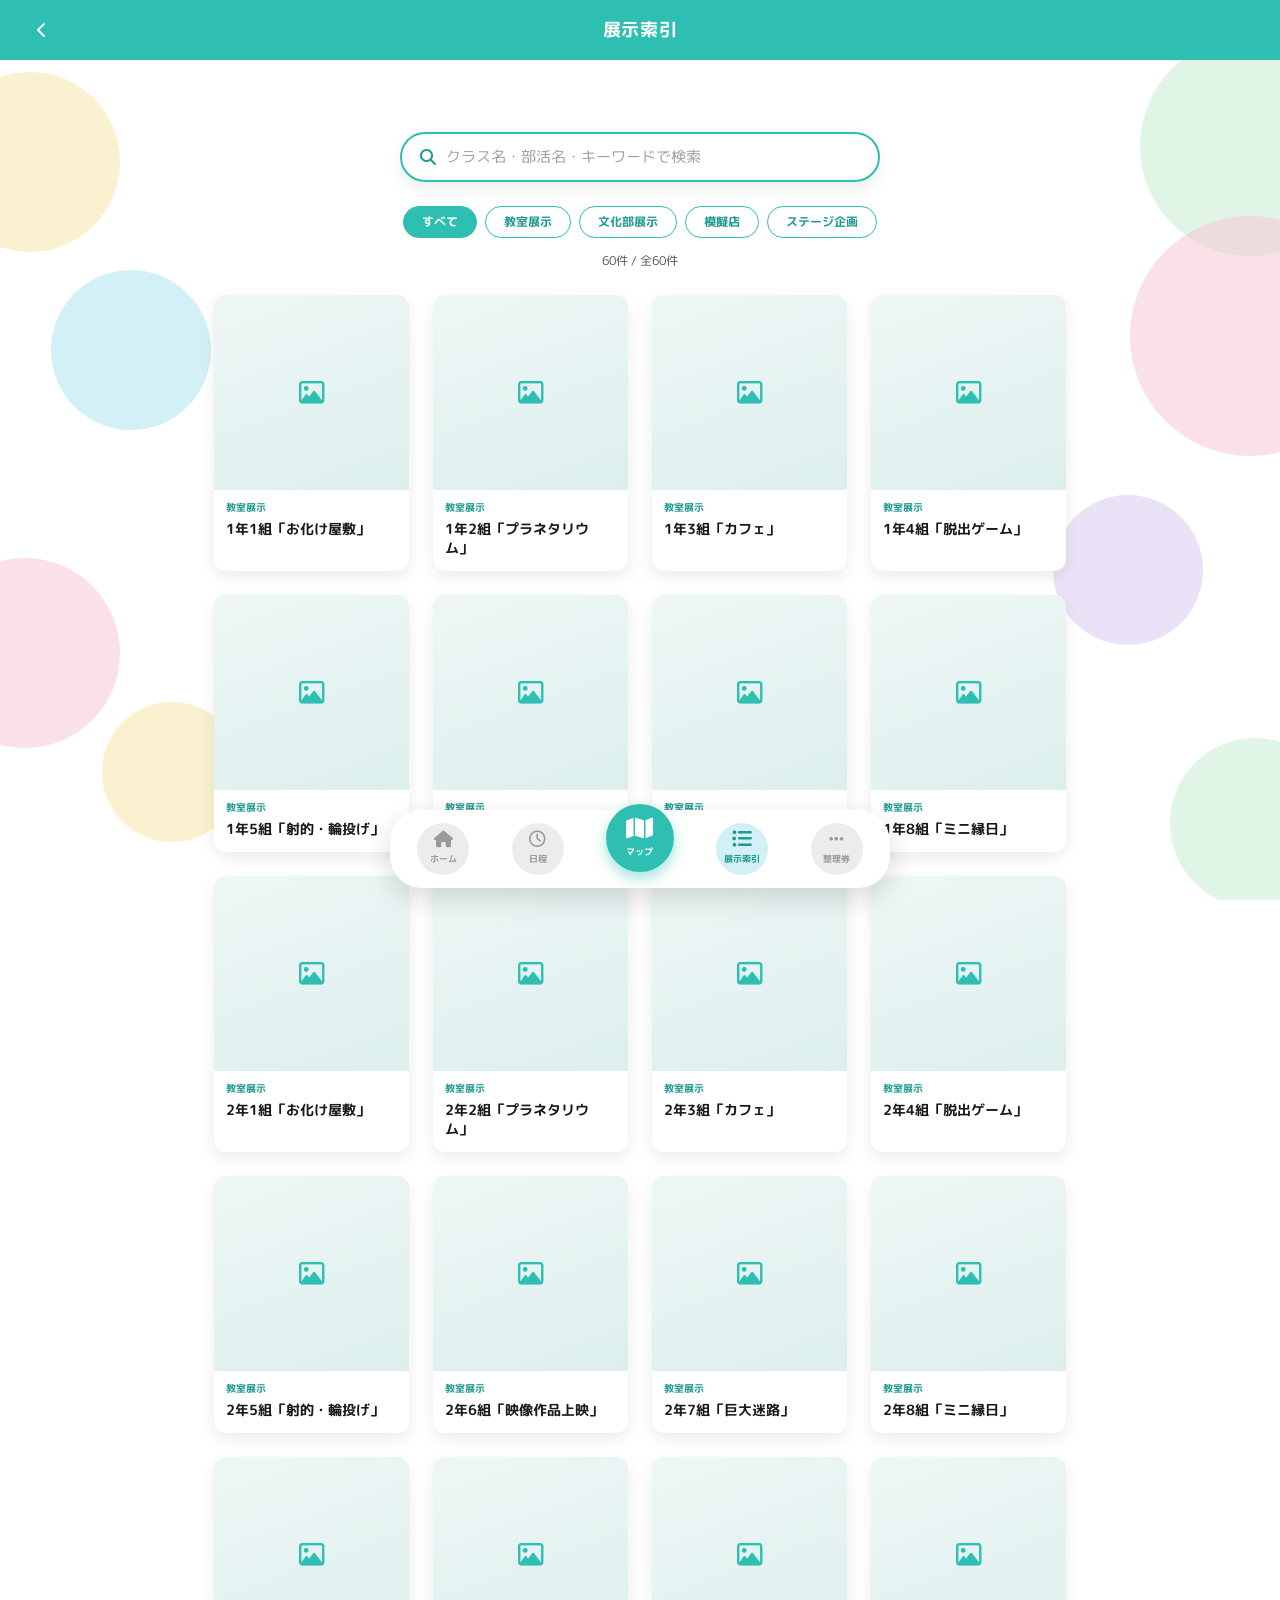
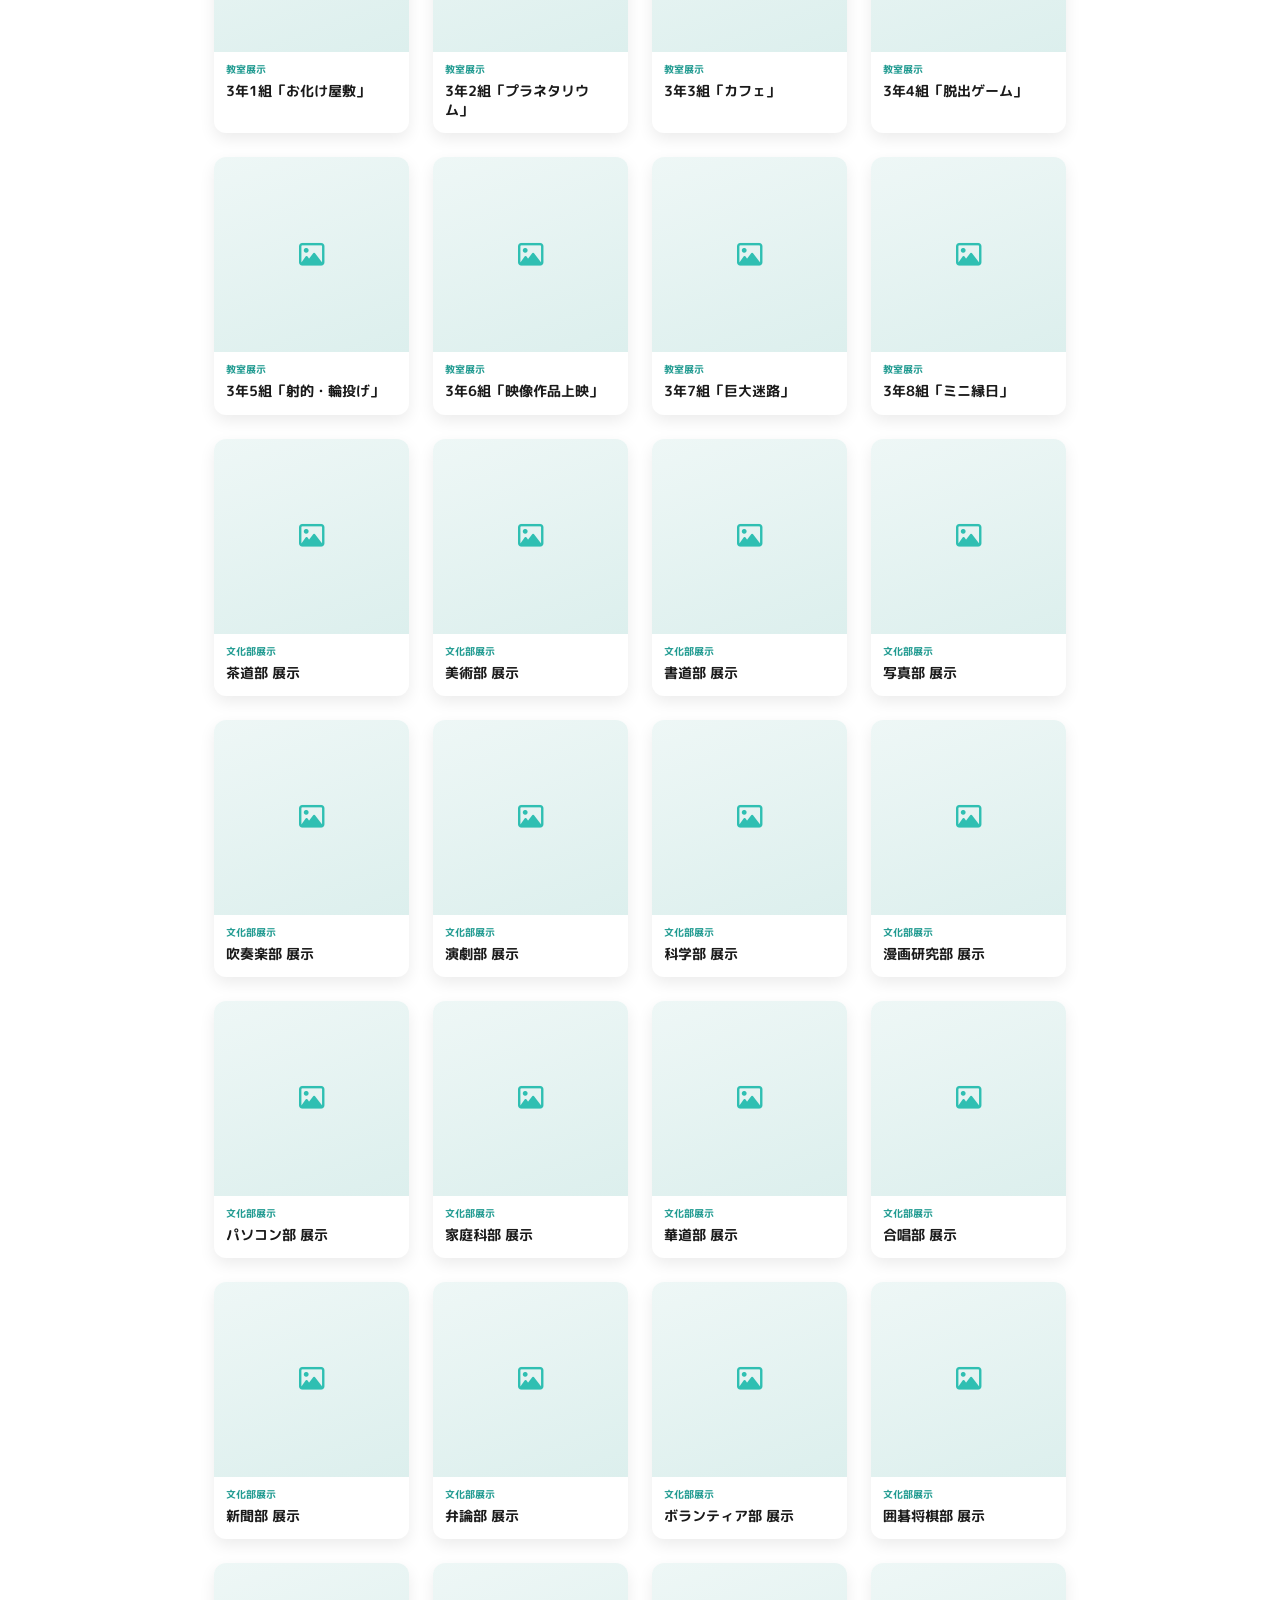
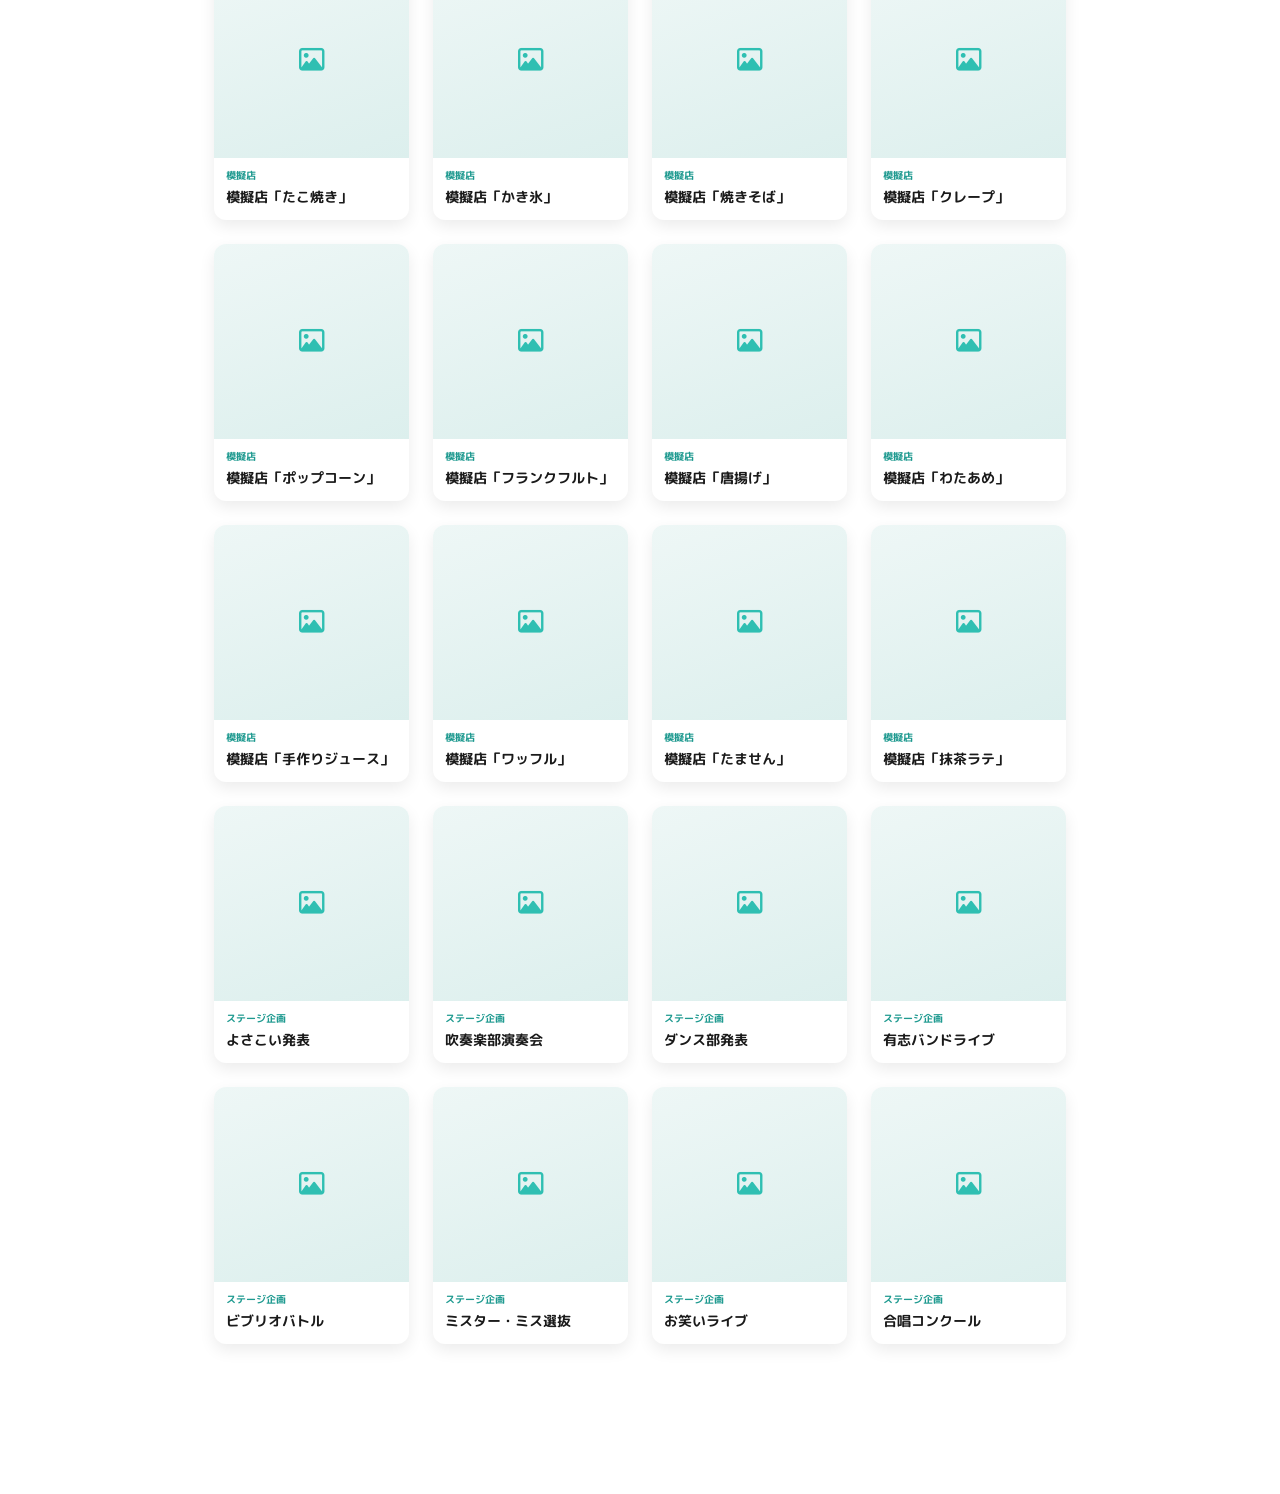
==== pages/exhibits.html @ 9ed609c9 "fagre" ====
<!DOCTYPE html>
<html lang="ja">
<head>
  <meta charset="UTF-8">
  <meta name="viewport" content="width=device-width, initial-scale=1.0, viewport-fit=cover">
  <title>展示索引 | 第78回 松柏祭</title>
  <meta name="description" content="第78回 松柏祭の展示・模擬店・ステージ企画の一覧です。クラス名や部活名、キーワードで検索できます。">

  <link rel="preconnect" href="https://fonts.googleapis.com">
  <link href="https://fonts.googleapis.com/css2?family=M+PLUS+Rounded+1c:wght@400;500;700;800&display=swap" rel="stylesheet">

  <link rel="stylesheet" href="https://cdnjs.cloudflare.com/ajax/libs/font-awesome/6.5.1/css/all.min.css">

  <!-- サイト共通スタイル(index.htmlと同じものを参照) -->
  <link rel="stylesheet" href="../css/style.css">
</head>
<body>

  <!-- ============ 背景装飾(半透明の丸・トップページと共通) ============ -->
  <div class="bg-decoration" aria-hidden="true">
    <span class="circle c1"></span>
    <span class="circle c2"></span>
    <span class="circle c3"></span>
    <span class="circle c4"></span>
    <span class="circle c5"></span>
    <span class="circle c6"></span>
    <span class="circle c7"></span>
    <span class="circle c8"></span>
  </div>

  <!-- ============ ページヘッダー(戻る導線+タイトル・常に画面上部に固定) ============ -->
  <header class="page-header">
    <a href="../index.html" class="page-header__back" aria-label="トップページに戻る">
      <i class="fa-solid fa-chevron-left"></i>
    </a>
    <p class="page-header__title">展示索引</p>
    <span class="page-header__spacer" aria-hidden="true"></span>
  </header>

  <div class="page-content">
    <main class="exhibits-page">

      <!-- ============ 検索・カテゴリー絞り込み ============ -->
      <section class="exhibits-search fade-in-section" aria-label="展示を検索">
        <label class="exhibits-search__box">
          <i class="fa-solid fa-magnifying-glass" aria-hidden="true"></i>
          <input
            type="search"
            id="exhibit-search-input"
            placeholder="クラス名・部活名・キーワードで検索"
            aria-label="展示・模擬店・ステージ企画を検索"
          >
        </label>

        <!-- カテゴリーチップはJSで自動生成(すべて/教室展示/文化部展示/模擬店/ステージ企画) -->
        <div class="exhibits-filter" id="exhibit-filter-chips"></div>

        <p class="exhibits-search__count" id="exhibit-result-count" aria-live="polite"></p>
      </section>

      <!-- ============ タイル一覧(60件・写真+タイトル) ============ -->
      <section class="exhibits-grid-section fade-in-section" aria-label="展示一覧">
        <div class="exhibits-grid" id="exhibits-grid">
          <!-- JS(exhibits.js)がここにタイルを描画します -->
        </div>
        <p class="exhibits-empty" id="exhibits-empty" hidden>
          該当する展示が見つかりませんでした。キーワードを変えてお試しください。
        </p>
      </section>
    </main>
  </div>

  <!-- ============ 詳細モーダル(タイルタップで表示) ============ -->
  <div class="exhibit-modal" id="exhibit-modal" aria-hidden="true">
    <div class="exhibit-modal__backdrop" data-close-modal></div>
    <div class="exhibit-modal__panel" role="dialog" aria-modal="true" aria-labelledby="exhibit-modal-title">
      <button class="exhibit-modal__close" type="button" data-close-modal aria-label="閉じる">
        <i class="fa-solid fa-xmark"></i>
      </button>

      <div class="exhibit-modal__image" aria-hidden="true">
        <i class="fa-regular fa-image"></i>
      </div>

      <p class="exhibit-modal__tag" id="exhibit-modal-tag"></p>
      <h2 class="exhibit-modal__title" id="exhibit-modal-title"></h2>
      <p class="exhibit-modal__location" id="exhibit-modal-location"></p>
      <p class="exhibit-modal__desc" id="exhibit-modal-desc"></p>

      <!-- マップページ側の実装完了後、?spot=id を読み取って該当ピンを開く想定 -->
      <a class="exhibit-modal__map-link" id="exhibit-modal-map-link" href="map.html">
        <i class="fa-solid fa-map-location-dot"></i>
        マップで場所を見る
      </a>
    </div>
  </div>

  <!-- ============ 下部タブバー(トップページと共通・「展示索引」をアクティブに) ============ -->
  <nav class="tab-bar" aria-label="下部ナビゲーション">
    <a href="../index.html#hero" class="tab-item" data-tab="home">
      <i class="fa-solid fa-house"></i>
      <span>ホーム</span>
    </a>
    <a href="timetable.html" class="tab-item" data-tab="timetable">
      <i class="fa-regular fa-clock"></i>
      <span>日程</span>
    </a>
    <a href="map.html" class="tab-item tab-item--center" data-tab="map">
      <i class="fa-solid fa-map"></i>
      <span>マップ</span>
    </a>
    <a href="exhibits.html" class="tab-item is-active" data-tab="exhibits">
      <i class="fa-solid fa-list-ul"></i>
      <span>展示索引</span>
    </a>
    <a href="news.html" class="tab-item" data-tab="more">
      <i class="fa-solid fa-ellipsis"></i>
      <span>整理券</span>
    </a>
  </nav>

  <script src="../js/script.js"></script>
  <script src="../js/exhibits-data.js"></script>
  <script src="../js/exhibits.js"></script>
</body>
</html>
---- css/style.css ----
/* ============================================================
   松柏祭 案内サイト スタイルシート
   構成: 変数定義 → リセット → 共通パーツ → セクション別 → タブバー
         → モーダル → アニメーション → レスポンシブ
   ============================================================ */

/* ---------- 1. カラー・変数定義( :root で一元管理 ) ---------- */
:root {
  /* ベースカラー */
  --color-bg: #ffffff;
  --color-text: #1a1a1a;
  --color-text-sub: #555555;

  /* アクセント(ターコイズグリーン) */
  --color-accent: #2fbfb2;
  --color-accent-dark: #1f9a90;
  --color-accent-light: #7fd9d1;

  /* パステルカラー(装飾の丸用) */
  --pastel-yellow: #f5e6a8;
  --pastel-pink:   #f6c9d6;
  --pastel-blue:   #ade3ef;
  --pastel-purple: #d9cdf0;
  --pastel-green:  #c8edd1;

  /* Hero背景ストライプ専用カラー(指定画像から抽出した10色を左から順に) */
  --stripe-1: #f9f1d3;
  --stripe-2: #d4d3f9;
  --stripe-3: #f9d3f1;
  --stripe-4: #f9edd3;
  --stripe-5: #f8f9d3;
  --stripe-6: #d3f9d5;
  --stripe-7: #d3f2f9;
  --stripe-8: #e7d3f9;
  --stripe-9: #f9d3ec;
  --stripe-10: #f9d3d3;

  /* 半透明版(背景の丸用) */
  --pastel-yellow-t: rgba(245, 230, 168, 0.55);
  --pastel-pink-t:   rgba(246, 201, 214, 0.55);
  --pastel-blue-t:   rgba(173, 227, 239, 0.55);
  --pastel-purple-t: rgba(217, 205, 240, 0.55);
  --pastel-green-t:  rgba(200, 237, 209, 0.55);

  /* 影・角丸・余白 */
  --radius-s: 12px;
  --radius-m: 20px;
  --radius-l: 32px;
  --shadow-soft: 0 6px 16px rgba(0, 0, 0, 0.08);
  --shadow-strong: 0 10px 28px rgba(0, 0, 0, 0.14);
  --space-s: 12px;
  --space-m: 24px;
  --space-l: 48px;

  /* タブバーの高さ(コンテンツの下部余白計算に使用) */
  --tabbar-height: 78px;

  /* フォント */
  --font-heading: 'M PLUS Rounded 1c', 'Hiragino Maru Gothic ProN', sans-serif;
  --font-body: 'M PLUS Rounded 1c', 'Hiragino Kaku Gothic ProN', sans-serif;
}

/* ---------- 2. リセット ---------- */
* {
  margin: 0;
  padding: 0;
  box-sizing: border-box;
}

html {
  scroll-behavior: smooth;
  height: 100%;
}

/* sticky footer パターン:コンテンツが短くてもフッターが画面最下部に張り付く */
body {
  display: flex;
  flex-direction: column;
  min-height: 100%;
  font-family: var(--font-body);
  color: var(--color-text);
  background-color: var(--color-bg);
  line-height: 1.7;
  overflow-x: hidden;
}

/* main を伸縮させることでフッターを常に下端に押し出す */
.page-content {
  flex: 1 0 auto;
}

a {
  text-decoration: none;
  color: inherit;
}

button {
  font-family: inherit;
  border: none;
  background: none;
  cursor: pointer;
}

img {
  max-width: 100%;
  display: block;
}

ul {
  list-style: none;
}

/* ---------- 3. 起動時スプラッシュ ---------- */
.splash {
  position: fixed;
  inset: 0;
  z-index: 300;
  display: flex;
  flex-direction: column;
  align-items: center;
  padding: var(--space-l) var(--space-m) var(--space-m);
  background: var(--color-bg);
  opacity: 1;
  visibility: visible;
  transition: opacity 1.4s ease, visibility 1.4s ease;
}

.splash__logo {
  animation: none;
}

.splash.is-hidden {
  opacity: 0;
  visibility: hidden;
  pointer-events: none;
}

body.is-splash-active {
  overflow: hidden;
  height: 100%;
}

/* ---------- 4. 背景の半透明の丸(装飾) ---------- */
.bg-decoration {
  position: fixed;
  inset: 0;
  z-index: -1;
  overflow: hidden;
  pointer-events: none;
}

.bg-decoration .circle {
  position: absolute;
  border-radius: 50%;
  filter: blur(0.5px);
}

.bg-decoration .c1 { width: 180px; height: 180px; top: 8%;  left: -60px; background: var(--pastel-yellow-t); }
.bg-decoration .c2 { width: 220px; height: 220px; top: 4%;  right: -80px; background: var(--pastel-green-t); }
.bg-decoration .c3 { width: 160px; height: 160px; top: 30%; left: 4%;   background: var(--pastel-blue-t); }
.bg-decoration .c4 { width: 240px; height: 240px; top: 24%; right: -90px; background: var(--pastel-pink-t); }
.bg-decoration .c5 { width: 150px; height: 150px; top: 55%; right: 6%;  background: var(--pastel-purple-t); }
.bg-decoration .c6 { width: 190px; height: 190px; top: 62%; left: -70px; background: var(--pastel-pink-t); }
.bg-decoration .c7 { width: 170px; height: 170px; top: 82%; right: -60px; background: var(--pastel-green-t); }
.bg-decoration .c8 { width: 140px; height: 140px; top: 78%; left: 8%;   background: var(--pastel-yellow-t); }

/* ---------- 5. Hero セクション ---------- */
.hero {
  position: relative;
  min-height: 100vh;
  display: flex;
  flex-direction: column;
  align-items: center;
  justify-content: space-between;
  overflow: hidden;
  padding: var(--space-l) var(--space-m) var(--space-m);
  text-align: center;
  background:
    linear-gradient(to bottom, rgba(255,255,255,0) 0%, rgba(255,255,255,0) 38%, var(--color-accent-light) 62%, var(--color-accent) 100%),
    repeating-linear-gradient(
      90deg,
      var(--stripe-1)  0%   10%,
      var(--stripe-2)  10%  20%,
      var(--stripe-3)  20%  30%,
      var(--stripe-4)  30%  40%,
      var(--stripe-5)  40%  50%,
      var(--stripe-6)  50%  60%,
      var(--stripe-7)  60%  70%,
      var(--stripe-8)  70%  80%,
      var(--stripe-9)  80%  90%,
      var(--stripe-10) 90%  100%
    );
}

.hero__logo {
  width: min(78vw, 680px);
  margin-top: var(--space-l);
  animation: fadeInDown 1s ease both;
}

.hero__scroll {
  display: flex;
  flex-direction: column;
  align-items: center;
  gap: -6px;
  color: #ffffff;
  margin: var(--space-m) 0;
}

.hero__scroll i {
  font-size: 1.6rem;
  animation: bounceDown 1.6s ease-in-out infinite;
  opacity: 0.9;
}
.hero__scroll i:nth-child(2) { animation-delay: 0.15s; }
.hero__scroll i:nth-child(3) { animation-delay: 0.3s; }

.hero__footer-bar {
  width: 100%;
  display: flex;
  align-items: center;
  gap: var(--space-s);
  color: #ffffff;
  font-weight: 700;
  padding: var(--space-s) var(--space-m);
}

.hero__footer-bar .badge {
  font-size: 0.8rem;
  padding: 4px 10px;
  border-radius: 999px;
}

.hero__footer-bar .title {
  font-size: 1.3rem;
  letter-spacing: 0.05em;
}

.hero__footer-bar.is-pinned {
  position: fixed;
  top: 0;
  left: 0;
  right: 0;
  z-index: 150;
  background: var(--color-accent);
}

/* ----------- 6. カウントダウン ----------- */
.countdown {
  text-align: center;
  padding: var(--space-l) var(--space-m) var(--space-m);
}

.countdown__label {
  display: inline-block;
  font-size: 1rem;
  font-weight: 700;
  color: var(--color-accent-dark);
  letter-spacing: 0.08em;
  margin-bottom: var(--space-m);
}

.countdown__card {
  position: relative;
  display: inline-flex;
  align-items: center;
  justify-content: center;
  margin: 0 auto;
  padding: var(--space-m) var(--space-l);
  background: linear-gradient(160deg, #ffffff 0%, var(--pastel-blue-t) 100%);
  border: 3px solid var(--color-accent);
  border-radius: var(--radius-l);
  box-shadow: var(--shadow-strong);
  animation: countdownGlow 3.2s ease-in-out infinite;
}

.countdown__number {
  display: flex;
  align-items: baseline;
  justify-content: center;
  gap: 6px;
  font-size: clamp(9rem, 34vw, 15rem);
  font-weight: 900;
  color: var(--color-accent-dark);
  line-height: 1;
  letter-spacing: -0.02em;
  text-shadow: 0 6px 0 rgba(31, 154, 144, 0.15);
}

.countdown__unit {
  font-size: 1.8rem;
  font-weight: 800;
  color: var(--color-text);
  align-self: flex-end;
  margin-bottom: 0.5rem;
}

/* ---------- 7. メニューボタン(タイムテーブル/マップ/展示) ---------- */
.menu-buttons {
  display: flex;
  justify-content: center;
  gap: var(--space-s);
  padding: var(--space-m);
  flex-wrap: wrap;
}

.menu-btn {
  display: flex;
  flex-direction: column;
  align-items: center;
  gap: 8px;
  width: 96px;
  padding: var(--space-s) 4px;
  background: #ffffff;
  border: 2px solid var(--color-accent);
  border-radius: var(--radius-m);
  box-shadow: var(--shadow-soft);
  color: var(--color-accent-dark);
  font-size: 0.78rem;
  font-weight: 700;
  transition: transform 0.2s ease, box-shadow 0.2s ease, background 0.2s ease;
}

.menu-btn i {
  font-size: 1.4rem;
}

.menu-btn:hover {
  background: var(--color-accent);
  color: #ffffff;
}


/* ---------- 7.5 主な日程 ----------- */
.schedule {
  padding: var(--space-l) var(--space-m) var(--space-m);
  text-align: center;
}

.schedule__grid {
  display: flex;
  flex-wrap: wrap;
  justify-content: center;
  gap: var(--space-l) var(--space-m);
  margin-top: var(--space-m);
  max-width: 720px;
  margin-left: auto;
  margin-right: auto;
}

.schedule__day {
  flex: 1 1 160px;
  max-width: 220px;
}

.schedule__date {
  font-size: 1.3rem;
  font-weight: 800;
  color: var(--color-text);
}

.schedule__note {
  font-size: 0.68rem;
  color: var(--color-text-sub);
  margin-bottom: var(--space-s);
}

.schedule__list {
  text-align: left;
}

.schedule__list li {
  position: relative;
  padding-left: 1.1em;
  font-weight: 700;
  font-size: 0.88rem;
  margin-bottom: 8px;
}

.schedule__list li::before {
  content: '・';
  position: absolute;
  left: 0;
}

/* ---------- 8. 全体テーマ / NEWS / SNS タイトルラベル(共通・アニメーションなし) ---------- */
.pill-btn {
  display: inline-block;
  padding: 10px 32px;
  background: var(--color-accent);
  color: #ffffff;
  font-weight: 700;
  font-size: 1rem;
  border-radius: var(--radius-s);
  box-shadow: var(--shadow-soft);
}

/* ---------- 8.5 全体テーマ セクション(常時表示・モーダル廃止) ---------- */
.theme-section {
  text-align: center;
  padding: var(--space-l) var(--space-m);
}

.theme-section__eyebrow {
  display: inline-block;
  font-size: 0.85rem;
  font-weight: 700;
  color: var(--color-accent-dark);
  background: var(--pastel-blue-t);
  padding: 6px 20px;
  border-radius: 999px;
  margin-bottom: var(--space-m);
}

.theme-section__body {
  display: flex;
  flex-direction: column;
  align-items: center;
  margin-top: var(--space-m);
}

.theme-section__logo {
  width: min(30vw, 130px);
  margin: 0 auto var(--space-m);
}

.theme-section__desc {
  max-width: 560px;
  margin: 0 auto;
  text-align: left;
  font-size: 0.9rem;
  color: var(--color-text-sub);
}

@media (min-width: 768px) {
  .theme-section__body {
    flex-direction: row;
    align-items: center;
    justify-content: center;
    gap: var(--space-l);
    text-align: left;
  }

  .theme-section__logo {
    flex: 0 0 auto;
    width: min(22vw, 220px);
    margin: 0;
  }

  .theme-section__desc {
    margin: 0;
  }
}

/* ---------- 8.6 NEWS セクション ---------- */
.news {
  text-align: center;
  padding: var(--space-l) var(--space-m);
}

.news__grid {
  display: flex;
  justify-content: center;
  flex-wrap: wrap;
  gap: var(--space-m);
  margin-top: var(--space-m);
}

.news__item {
  display: block;
  width: 130px;
  height: 130px;
  border: 2.5px solid var(--color-accent);
  border-radius: var(--radius-s);
  overflow: hidden;
  transition: transform 0.2s ease, box-shadow 0.2s ease;
}

.news__item:hover {
  transform: translateY(-4px);
  box-shadow: var(--shadow-soft);
}

.news__placeholder {
  display: block;
  width: 100%;
  height: 100%;
  background: #e6e6e6;
}

.news__viewall {
  display: inline-block;
  margin-top: var(--space-m);
  color: var(--color-text-sub);
  font-size: 0.82rem;
  font-weight: 700;
  text-decoration: underline;
  text-underline-offset: 3px;
}

/* ---------- 8.7 SNS・他 セクション ---------- */
.sns {
  text-align: center;
  padding: var(--space-l) var(--space-m);
}

.sns__grid {
  display: flex;
  justify-content: center;
  flex-wrap: wrap;
  gap: var(--space-l) var(--space-m);
  margin-top: var(--space-m);
}

.sns__item {
  display: flex;
  flex-direction: column;
  align-items: center;
  gap: 8px;
  width: 96px;
  color: var(--color-text);
}

.sns__icon {
  display: flex;
  align-items: center;
  justify-content: center;
  width: 64px;
  height: 64px;
  border-radius: 50%;
  color: #ffffff;
  font-size: 1.5rem;
  box-shadow: var(--shadow-soft);
  transition: transform 0.2s ease, box-shadow 0.2s ease;
}

.sns__item:hover .sns__icon {
  transform: translateY(-4px);
  box-shadow: var(--shadow-strong);
}

.sns__icon--school {
  background: #1f3a8f;
}

.sns__icon--junior {
  background: var(--color-accent-dark);
}

.sns__icon--capioneer {
  background: linear-gradient(45deg, #f58529, #dd2a7b, #8134af, #515bd4);
}

.sns__label {
  font-size: 0.68rem;
  font-weight: 700;
  line-height: 1.4;
}

/* ---------- 9. フッター ---------- */
.site-footer {
  flex-shrink: 0;
  margin: var(--space-l) var(--space-s) 0;
  background: var(--color-accent);
  color: #ffffff;
  border-radius: var(--radius-l) var(--radius-l) 0 0;
  padding: var(--space-l) var(--space-m) calc(var(--tabbar-height) + 24px);
  text-align: left;
}

.site-footer .footer-title {
  font-size: 1.3rem;
  font-weight: 700;
  margin-bottom: var(--space-s);
}

.site-footer .footer-links {
  display: flex;
  flex-wrap: wrap;
  gap: var(--space-m);
  font-size: 0.85rem;
  opacity: 0.9;
  margin-bottom: var(--space-m);
}

.site-footer .footer-copy {
  font-size: 0.75rem;
  opacity: 0.75;
}

/* ---------- 10. 下部タブバー ---------- */
.tab-bar {
  position: fixed;
  bottom: 0;
  left: 0;
  right: 0;
  height: var(--tabbar-height);
  background: #ffffff;
  border-radius: var(--radius-l) var(--radius-l) 0 0;
  box-shadow: 0 -4px 18px rgba(0, 0, 0, 0.08);
  display: flex;
  align-items: center;
  justify-content: space-around;
  z-index: 100;
  padding: 0 6px;
}

.tab-item {
  display: flex;
  flex-direction: column;
  align-items: center;
  justify-content: center;
  gap: 4px;
  width: 52px;
  height: 52px;
  border-radius: 50%;
  background: #ececec;
  color: #9a9a9a;
  font-size: 0.6rem;
  transition: all 0.25s ease;
}

.tab-item i {
  font-size: 1.05rem;
  transition: all 0.25s ease;
}

.tab-item span {
  font-size: 0.55rem;
  font-weight: 600;
}

.tab-item--center {
  width: 68px;
  height: 68px;
  background: var(--color-accent);
  color: #ffffff;
  margin-top: -22px;
  box-shadow: 0 6px 14px rgba(47, 191, 178, 0.45);
}

.tab-item--center i {
  font-size: 1.5rem;
}

.tab-item--center span {
  font-size: 0.58rem;
  color: #ffffff;
}

.tab-item.is-active:not(.tab-item--center) {
  background: var(--pastel-blue-t);
  color: var(--color-accent-dark);
}

.tab-item.is-active:not(.tab-item--center) i {
  transform: scale(1.2);
  color: var(--color-accent-dark);
}

.tab-item--center.is-active {
  animation: tabPop 0.35s ease;
}

.tab-item:active {
  transform: scale(0.9);
}

/* ---------- 12. 汎用アニメーション ---------- */
@keyframes fadeInDown {
  from { opacity: 0; transform: translateY(-20px); }
  to   { opacity: 1; transform: translateY(0); }
}

@keyframes bounceDown {
  0%, 100% { transform: translateY(0); opacity: 0.6; }
  50%      { transform: translateY(8px); opacity: 1; }
}

@keyframes tabPop {
  0%   { transform: scale(1); }
  50%  { transform: scale(1.15); }
  100% { transform: scale(1); }
}

@keyframes countdownGlow {
  0%, 100% {
    box-shadow: var(--shadow-strong);
  }
  50% {
    box-shadow: 0 14px 36px rgba(47, 191, 178, 0.28);
  }
}

.fade-in-section {
  opacity: 0;
  transform: translateY(24px);
  transition: opacity 0.7s ease, transform 0.7s ease;
}

.fade-in-section.is-visible {
  opacity: 1;
  transform: translateY(0);
}

/* ---------- 13. レスポンシブ対応(モバイルファースト → タブレット/PC拡張) ---------- */

@media (min-width: 768px) {
  .countdown__number {
    font-size: 11rem;
  }

  .countdown__card {
    padding: var(--space-l) 64px;
  }

  .menu-btn {
    width: 130px;
    font-size: 0.9rem;
  }

  .menu-btn i {
    font-size: 1.8rem;
  }

  .tab-bar {
    max-width: 500px;
    left: 50%;
    transform: translateX(-50%);
    border-radius: var(--radius-l);
    bottom: 12px;
    box-shadow: var(--shadow-strong);
  }
}

@media (min-width: 1024px) {
  .page-content {
    max-width: 900px;
    margin: 0 auto;
  }

  .hero__logo {
    width: 360px;
  }

  .menu-buttons {
    gap: var(--space-l);
  }
}

@media (min-width: 1440px) {
  .hero {
    min-height: 100vh;
  }
}

/* ============================================================
   展示索引ページ(pages/exhibits.html)専用スタイル
   構成:
     14. ページ共通ヘッダー(サブページ用・戻る導線)
     15. 検索・カテゴリー絞り込み
     16. タイルグリッド(60件・写真+タイトル)
     17. 詳細モーダル
   ============================================================ */

/* ---------- 14. ページ共通ヘッダー ---------- */
/* Heroを持たないサブページ用の固定ヘッダー。
   Hero下部の帯(.hero__footer-bar.is-pinned)とデザインを揃え、
   サイト全体で「上部に固定されるターコイズの帯」という一貫性を持たせている。 */
.page-header {
  position: fixed;
  top: 0;
  left: 0;
  right: 0;
  z-index: 150;
  display: flex;
  align-items: center;
  gap: var(--space-s);
  background: var(--color-accent);
  color: #ffffff;
  padding: var(--space-s) var(--space-m);
}

.page-header__back {
  display: flex;
  align-items: center;
  justify-content: center;
  width: 36px;
  height: 36px;
  border-radius: 50%;
  font-size: 1rem;
  flex-shrink: 0;
  transition: background 0.2s ease;
}

.page-header__back:hover {
  background: rgba(255, 255, 255, 0.2);
}

.page-header__title {
  flex: 1;
  text-align: center;
  font-weight: 700;
  font-size: 1.1rem;
  letter-spacing: 0.04em;
}

.page-header__spacer {
  width: 36px;
  flex-shrink: 0;
}

/* 固定ヘッダー分、本文が隠れないようにする */
.exhibits-page {
  padding-top: calc(var(--space-l) + 36px + var(--space-m));
  padding-bottom: calc(var(--tabbar-height) + var(--space-l));
}

/* ---------- 15. 検索・カテゴリー絞り込み ---------- */
.exhibits-search {
  padding: var(--space-m);
  text-align: center;
}

.exhibits-search__box {
  display: flex;
  align-items: center;
  gap: 10px;
  max-width: 480px;
  margin: 0 auto;
  padding: 12px 18px;
  background: #ffffff;
  border: 2px solid var(--color-accent);
  border-radius: 999px;
  box-shadow: var(--shadow-soft);
  color: var(--color-accent-dark);
}

.exhibits-search__box i {
  font-size: 1rem;
  flex-shrink: 0;
}

.exhibits-search__box input {
  flex: 1;
  border: none;
  outline: none;
  background: transparent;
  font-family: inherit;
  font-size: 0.92rem;
  color: var(--color-text);
}

.exhibits-search__box input::placeholder {
  color: #9aa0a0;
}

.exhibits-filter {
  display: flex;
  flex-wrap: wrap;
  justify-content: center;
  gap: 8px;
  max-width: 640px;
  margin: var(--space-m) auto 0;
}

.exhibits-filter__chip {
  padding: 6px 18px;
  border: 1.5px solid var(--color-accent);
  border-radius: 999px;
  background: #ffffff;
  color: var(--color-accent-dark);
  font-size: 0.78rem;
  font-weight: 700;
  transition: background 0.2s ease, color 0.2s ease;
}

.exhibits-filter__chip.is-active {
  background: var(--color-accent);
  color: #ffffff;
}

.exhibits-search__count {
  margin-top: var(--space-s);
  font-size: 0.78rem;
  color: var(--color-text-sub);
}

/* ---------- 16. タイルグリッド ---------- */
.exhibits-grid-section {
  padding: 0 var(--space-m) var(--space-m);
}

.exhibits-grid {
  display: grid;
  grid-template-columns: repeat(auto-fill, minmax(140px, 1fr));
  gap: var(--space-s);
  max-width: 900px;
  margin: 0 auto;
}

.exhibit-tile {
  display: flex;
  flex-direction: column;
  align-items: stretch;
  background: #ffffff;
  border: none;
  border-radius: var(--radius-s);
  box-shadow: var(--shadow-soft);
  overflow: hidden;
  cursor: pointer;
  text-align: left;
  transition: transform 0.2s ease, box-shadow 0.2s ease;
}

.exhibit-tile:hover {
  transform: translateY(-3px);
  box-shadow: var(--shadow-strong);
}

.exhibit-tile:active {
  transform: scale(0.97);
}

/* 写真プレースホルダー(実際の写真が用意でき次第、背景画像に差し替え) */
.exhibit-tile__thumb {
  display: flex;
  align-items: center;
  justify-content: center;
  aspect-ratio: 1 / 1;
  background: linear-gradient(160deg, #eef7f6, #dcefed);
  color: var(--color-accent);
  font-size: 1.6rem;
}

.exhibit-tile__body {
  display: flex;
  flex-direction: column;
  gap: 4px;
  padding: 10px 12px 14px;
}

.exhibit-tile__category {
  font-size: 0.65rem;
  font-weight: 700;
  color: var(--color-accent-dark);
}

.exhibit-tile__title {
  font-size: 0.85rem;
  font-weight: 700;
  color: var(--color-text);
  line-height: 1.4;
  display: -webkit-box;
  -webkit-line-clamp: 2;
  -webkit-box-orient: vertical;
  overflow: hidden;
}

.exhibits-empty {
  text-align: center;
  color: var(--color-text-sub);
  font-size: 0.9rem;
  padding: var(--space-l) 0;
}

/* ---------- 17. 詳細モーダル ---------- */
.exhibit-modal {
  position: fixed;
  inset: 0;
  z-index: 400;
  display: flex;
  align-items: center;
  justify-content: center;
  padding: var(--space-m);
  opacity: 0;
  visibility: hidden;
  transition: opacity 0.25s ease, visibility 0.25s ease;
}

.exhibit-modal.is-open {
  opacity: 1;
  visibility: visible;
}

.exhibit-modal__backdrop {
  position: absolute;
  inset: 0;
  background: rgba(20, 30, 30, 0.55);
}

.exhibit-modal__panel {
  position: relative;
  width: 100%;
  max-width: 420px;
  max-height: 88vh;
  overflow-y: auto;
  background: #ffffff;
  border-radius: var(--radius-l);
  box-shadow: var(--shadow-strong);
  padding: var(--space-l) var(--space-m) var(--space-m);
  transform: translateY(16px);
  transition: transform 0.25s ease;
}

.exhibit-modal.is-open .exhibit-modal__panel {
  transform: translateY(0);
}

.exhibit-modal__close {
  position: absolute;
  top: var(--space-s);
  right: var(--space-s);
  width: 34px;
  height: 34px;
  border-radius: 50%;
  background: #f1f3f3;
  color: var(--color-text-sub);
  display: flex;
  align-items: center;
  justify-content: center;
  font-size: 0.95rem;
}

.exhibit-modal__image {
  display: flex;
  align-items: center;
  justify-content: center;
  height: 160px;
  border-radius: var(--radius-m);
  background: linear-gradient(160deg, #eef7f6, #dcefed);
  color: var(--color-accent);
  font-size: 2.2rem;
  margin-bottom: var(--space-m);
}

.exhibit-modal__tag {
  display: inline-block;
  font-size: 0.72rem;
  font-weight: 700;
  color: #ffffff;
  background: var(--color-accent);
  padding: 4px 14px;
  border-radius: 999px;
  margin-bottom: var(--space-s);
}

.exhibit-modal__title {
  font-size: 1.15rem;
  font-weight: 800;
  color: var(--color-text);
  margin-bottom: 6px;
}

.exhibit-modal__location {
  font-size: 0.82rem;
  color: var(--color-text-sub);
  margin-bottom: var(--space-s);
}

.exhibit-modal__location i {
  color: var(--color-accent);
  margin-right: 4px;
}

.exhibit-modal__desc {
  font-size: 0.88rem;
  color: var(--color-text);
  margin-bottom: var(--space-m);
}

.exhibit-modal__map-link {
  display: flex;
  align-items: center;
  justify-content: center;
  gap: 8px;
  padding: 12px;
  background: var(--color-accent);
  color: #ffffff;
  font-weight: 700;
  font-size: 0.9rem;
  border-radius: var(--radius-s);
  transition: background 0.2s ease;
}

.exhibit-modal__map-link:hover {
  background: var(--color-accent-dark);
}

/* ---------- タブレット以上:グリッドをやや大きめに ---------- */
@media (min-width: 768px) {
  .exhibits-grid {
    grid-template-columns: repeat(auto-fill, minmax(170px, 1fr));
    gap: var(--space-m);
  }
}
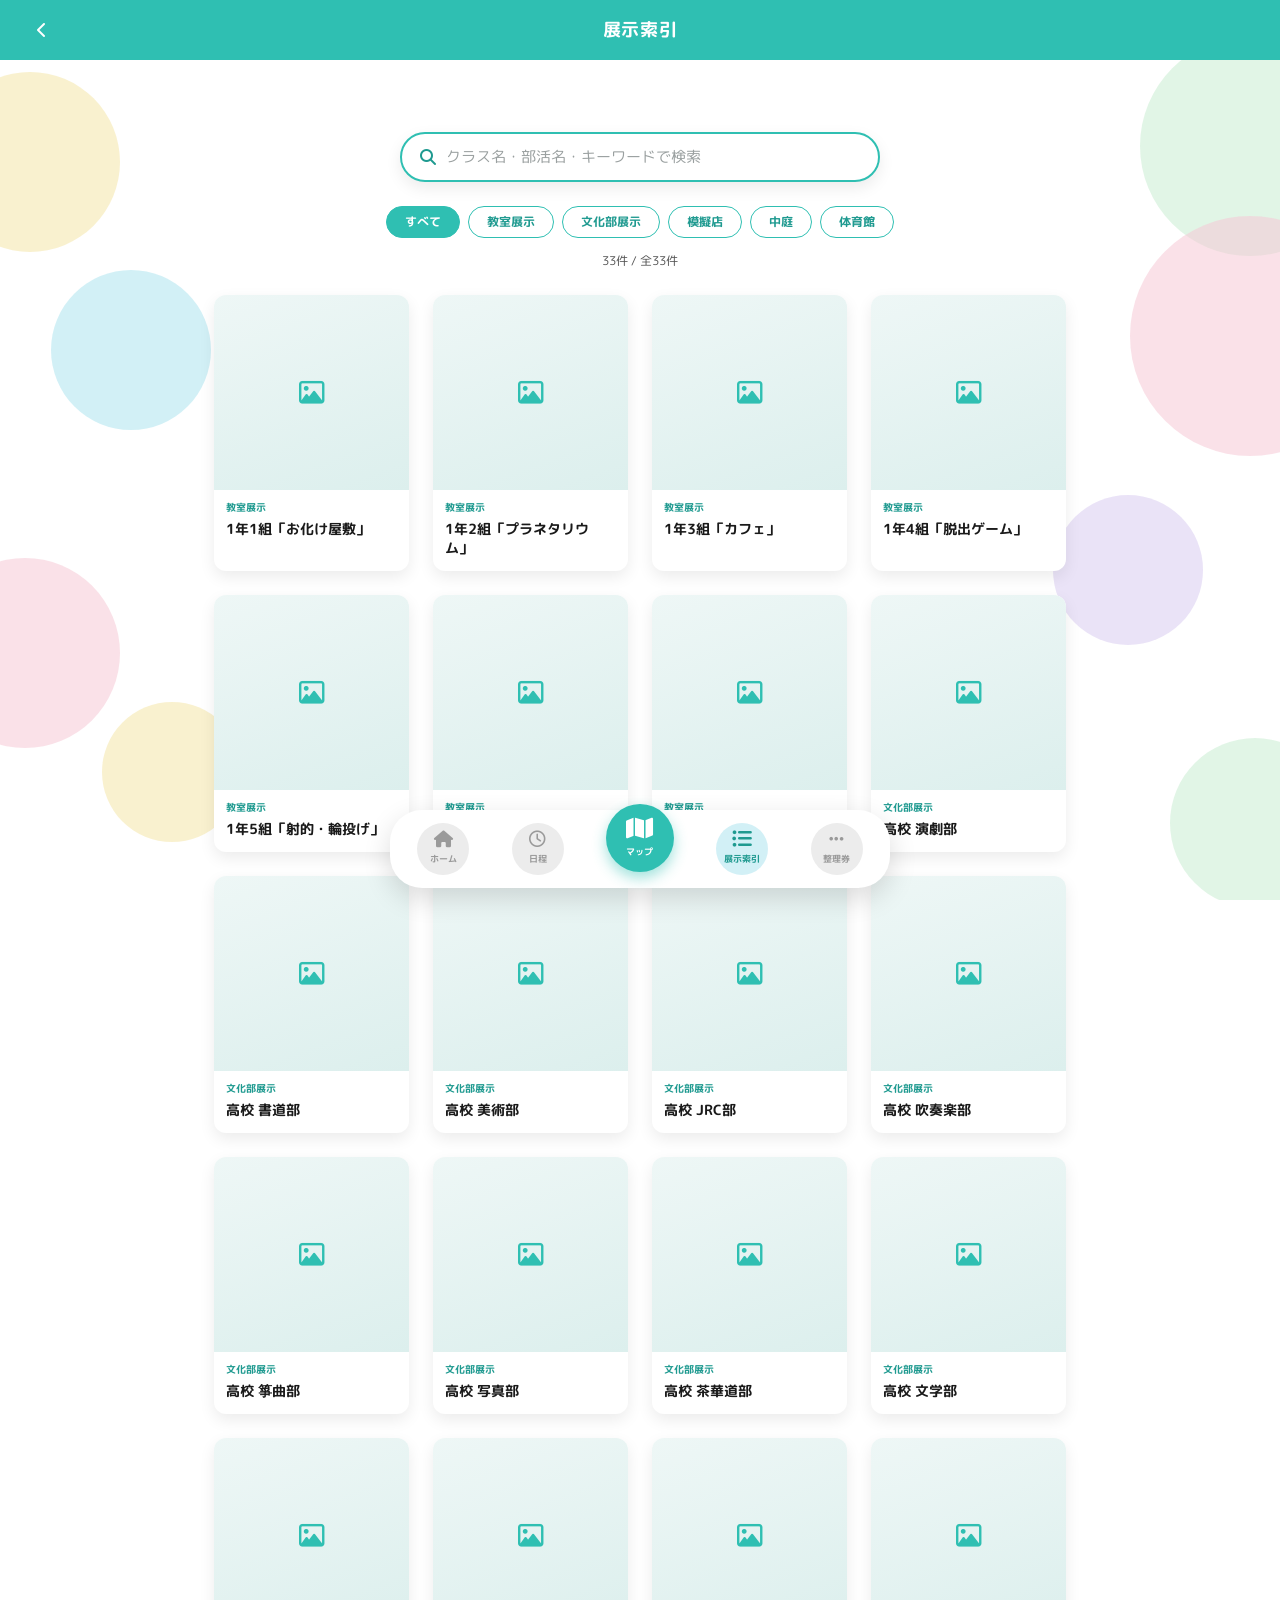
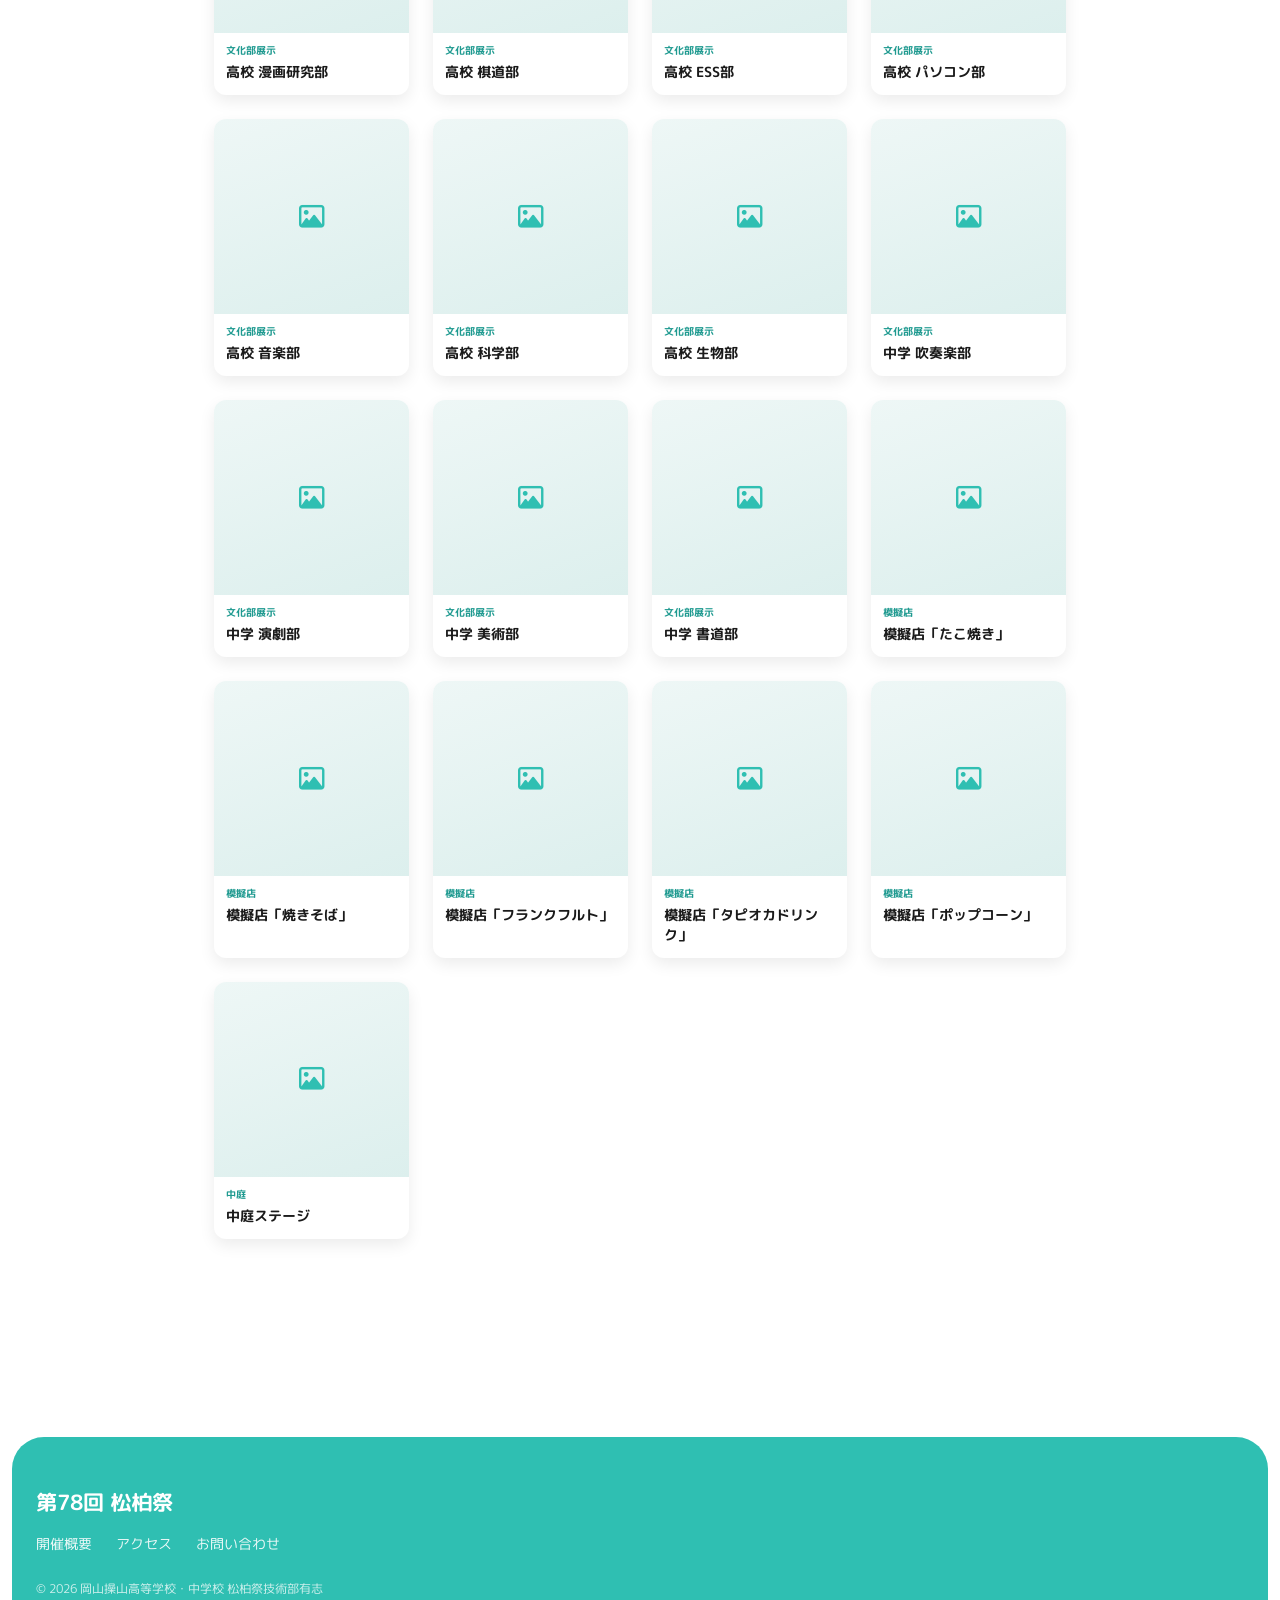
==== commit 0f464226: "garega" ====
--- a/pages/exhibits.html
+++ b/pages/exhibits.html
@@ -94,7 +94,16 @@
       </a>
     </div>
   </div>
-
+  <!-- ============ フッター============ -->
+  <footer class="site-footer fade-in-section">
+    <p class="footer-title">第78回 松柏祭</p>
+    <ul class="footer-links">
+      <li>開催概要</li>
+      <li>アクセス</li>
+      <li>お問い合わせ</li>
+    </ul>
+    <p class="footer-copy">&copy; 2026 岡山操山高等学校・中学校 松柏祭技術部有志</p>
+  </footer>
   <!-- ============ 下部タブバー(トップページと共通・「展示索引」をアクティブに) ============ -->
   <nav class="tab-bar" aria-label="下部ナビゲーション">
     <a href="../index.html#hero" class="tab-item" data-tab="home">
